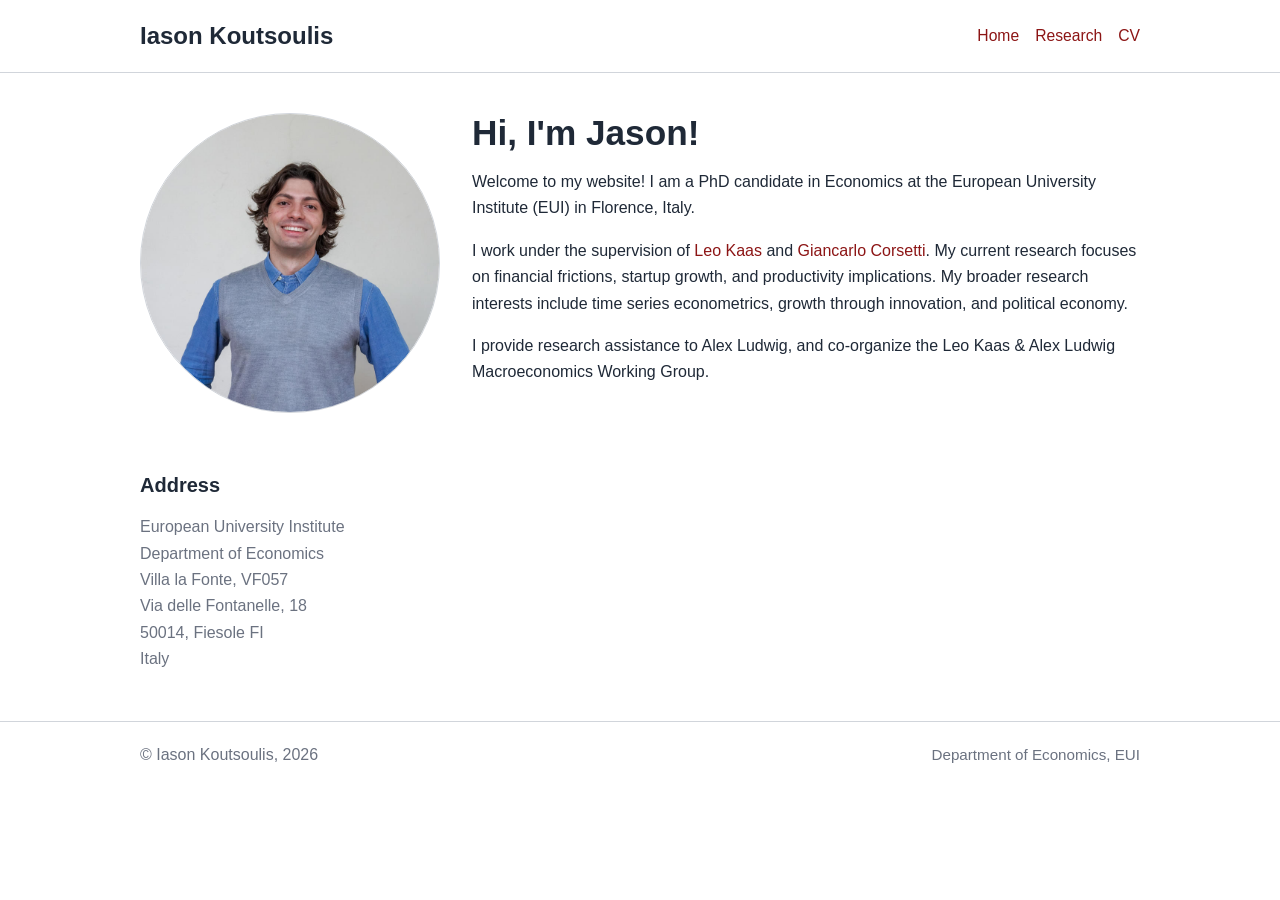
==== index.html @ 0a60ea78 "supervisor change" ====
<!DOCTYPE html>
<html lang="en">
<head>
  <meta charset="UTF-8" />
  <meta name="viewport" content="width=device-width, initial-scale=1.0" />
  <title>Iason Koutsoulis</title>
  <link rel="stylesheet" href="styles.css" />
  <link rel="icon" type="image/png" sizes="32x32" href="assets/scrooge.png">
</head>
<body>
  <a class="skip-link" href="#main-content">Skip to main content</a>

  <header class="site-header">
    <div class="container header-inner">
      <div class="site-branding">
        <a href="/" class="site-title">Iason Koutsoulis</a>
      </div>

      <nav class="main-nav" aria-label="Primary navigation">
        <ul>
          <li><a href="/" aria-current="page">Home</a></li>
          <li><a href="research">Research</a></li>
          <li><a href="assets/Iason_Koutsoulis__CV_mar26.pdf" target="_blank" rel="noopener noreferrer">CV</a></li>
          <!-- <li><a href="policy.html">Policy</a></li>
          <li><a href="talks.html">Talks</a></li>
          <li><a href="teaching.html">Teaching</a></li> -->
        </ul>
      </nav>
    </div>
  </header>

  <main id="main-content" class="container">
    <section class="hero">
      <div class="hero-image">
        <img
          src="assets/headshot.jpg"
          alt="Portrait Iason Koutsoulis"
        />
      </div>

      <div class="hero-content">
        <h1>Hi, I'm Jason!</h1>

        <p>
          Welcome to my website! I am a PhD candidate in Economics at the
          European University Institute (EUI) in Florence, Italy.
        </p>

        <p>
          I work under the supervision of 
          <a href="https://www.eui.eu/people?id=leo-kaas" target="_blank" rel="noopener noreferrer">Leo Kaas</a>
          and
          <a href="https://www.eui.eu/people?id=giancarlo-corsetti" target="_blank" rel="noopener noreferrer">Giancarlo Corsetti</a>. 
          My current research focuses on
          financial frictions, startup growth, and productivity implications. My broader research
          interests include time series econometrics, growth through innovation, and political economy.
        </p>

        <p>
          I provide research assistance to Alex Ludwig, and co-organize the Leo Kaas & Alex Ludwig
          Macroeconomics Working Group.
        </p>

        <!-- <div class="announcement">
          <strong>Announcement:</strong>
          <p>
            The next workshop or conference announcement can go here.
            Replace this text with your current event, seminar, or update.
          </p>
        </div> -->
      </div>
    </section>

    <section class="info-block">
      <h2>Address</h2>
      <address>
        European University Institute<br />
        Department of Economics<br />
        Villa la Fonte, VF057<br />
        Via delle Fontanelle, 18<br />
        50014, Fiesole FI<br />
        Italy
      </address>
    </section>
  </main>

  <footer class="site-footer">
    <div class="container footer-inner">
      <p>© Iason Koutsoulis, 2026</p>
      <ul class="footer-links">
        <li><a href="https://www.eui.eu/en/academic-units/department-of-economics" target="_blank" rel="noopener noreferrer">Department of Economics, EUI</a></li>
        <!-- <li><a href="#">Maps & Directions</a></li>
        <li><a href="#">Search</a></li>
        <li><a href="#">Accessibility</a></li> -->
      </ul>
    </div>
  </footer>
</body>
</html>
---- styles.css ----
:root {
  --bg: #ffffff;
  --text: #1f2937;
  --muted: #6b7280;
  --border: #d1d5db;
  --soft: #f8fafc;
  --link: #8c1515;
  --link-hover: #5f1010;
  --max-width: 1000px;
}

* {
  box-sizing: border-box;
}

html {
  scroll-behavior: smooth;
}

body {
  margin: 0;
  font-family: Helvetica, "Times New Roman", Times, serif;
  color: var(--text);
  background: var(--bg);
  line-height: 1.65;
}

img {
  max-width: 100%;
  display: block;
}

a {
  color: var(--link);
  text-decoration: none;
}

a:hover,
a:focus {
  color: var(--link-hover);
  text-decoration: underline;
}

.container {
  width: min(92%, var(--max-width));
  margin: 0 auto;
}

.skip-link {
  position: absolute;
  left: -9999px;
  top: auto;
}

.skip-link:focus {
  left: 1rem;
  top: 1rem;
  background: #000;
  color: #fff;
  padding: 0.6rem 0.9rem;
  z-index: 1000;
}

.site-header {
  border-bottom: 1px solid var(--border);
  background: #fff;
}

.header-inner {
  display: flex;
  justify-content: space-between;
  align-items: center;
  gap: 1.5rem;
  padding: 1rem 0;
}

.site-title {
  font-size: 1.5rem;
  font-weight: 700;
  color: var(--text);
}

.site-title:hover {
  text-decoration: none;
}

.main-nav ul {
  display: flex;
  flex-wrap: wrap;
  gap: 1rem;
  list-style: none;
  margin: 0;
  padding: 0;
}

.main-nav a {
  font-size: 0.98rem;
}

.hero {
  display: grid;
  grid-template-columns: 300px 1fr;
  gap: 2rem;
  padding: 2.5rem 0;
  align-items: start;
}

.hero-image img {
  width: 100%;
  border: 1px solid var(--border);
  border-radius: 50%;
}

.hero-content h1 {
  font-size: 2.2rem;
  line-height: 1.15;
  margin: 0 0 1rem;
}

.hero-content p {
  margin: 0 0 1rem;
}

.announcement {
  margin-top: 1.5rem;
  padding: 1rem 1.2rem;
  background: var(--soft);
  border-left: 4px solid var(--link);
}

.announcement p {
  margin: 0.4rem 0 0;
}

.info-block {
  padding: 0 0 3rem;
}

.info-block h2 {
  font-size: 1.25rem;
  margin-bottom: 0.75rem;
}

.info-block address {
  font-style: normal;
  color: var(--muted);
}

.site-footer {
  border-top: 1px solid var(--border);
  padding: 1.25rem 0 2rem;
  background: #fff;
}

.footer-inner {
  display: flex;
  justify-content: space-between;
  gap: 1rem;
  align-items: flex-start;
  flex-wrap: wrap;
}

.footer-inner p {
  margin: 0;
  color: var(--muted);
}

.footer-links {
  display: flex;
  flex-wrap: wrap;
  gap: 0.9rem 1.2rem;
  list-style: none;
  margin: 0;
  padding: 0;
}

.footer-links a {
  color: var(--muted);
  font-size: 0.95rem;
}

@media (max-width: 760px) {
  .header-inner {
    flex-direction: column;
    align-items: flex-start;
  }

  .hero {
    grid-template-columns: 1fr;
  }

  .hero-image {
    max-width: 260px;
  }

  .hero-content h1 {
    font-size: 1.8rem;
  }
}
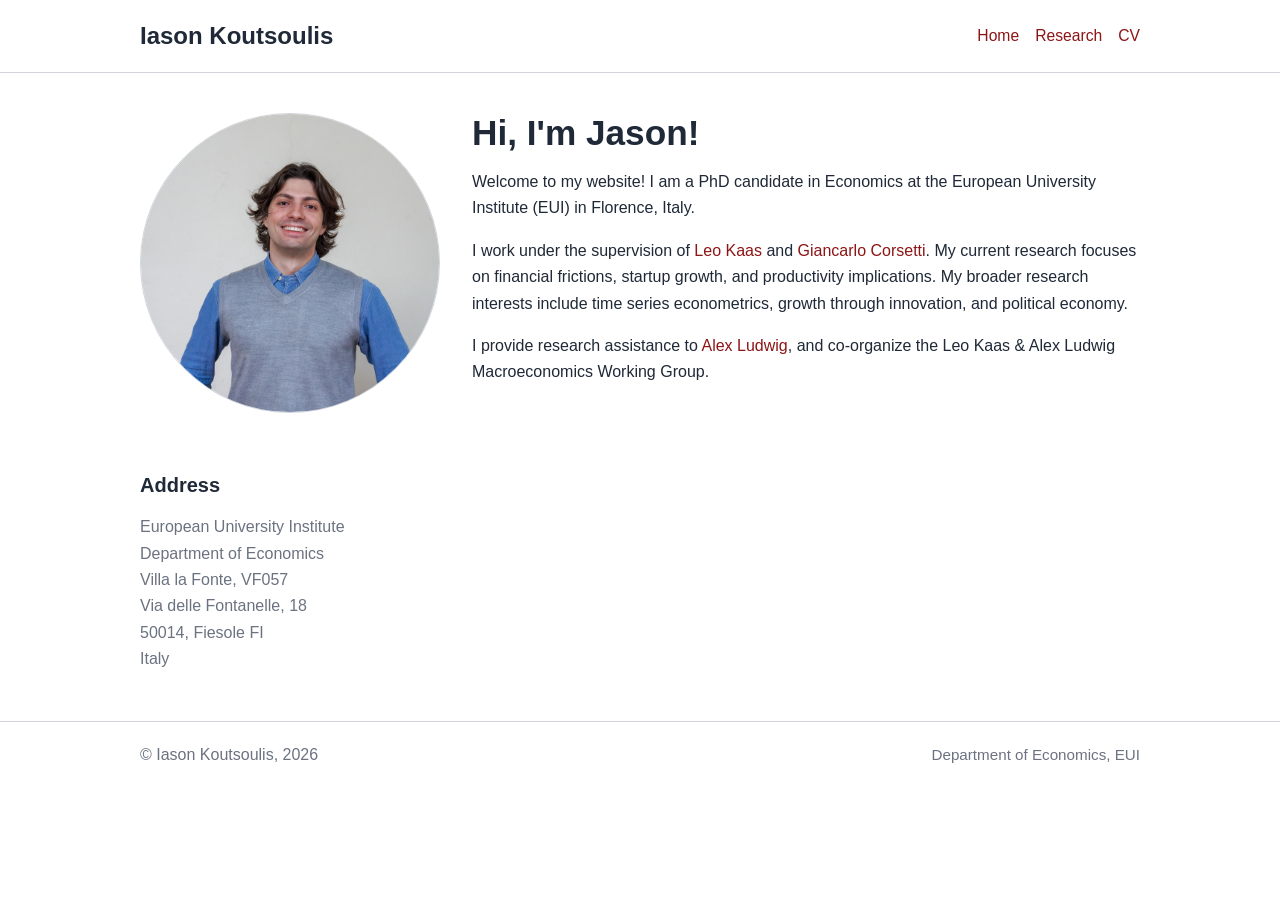
==== commit 40e2c4b9: "still ra tho" ====
--- a/index.html
+++ b/index.html
@@ -57,7 +57,8 @@
         </p>
 
         <p>
-          I provide research assistance to Alex Ludwig, and co-organize the Leo Kaas & Alex Ludwig
+          I provide research assistance to <a href="https://www.eui.eu/people?id=alexander-ludwig" target="_blank" rel="noopener noreferrer">Alex Ludwig</a>, 
+          and co-organize the Leo Kaas & Alex Ludwig
           Macroeconomics Working Group.
         </p>
 
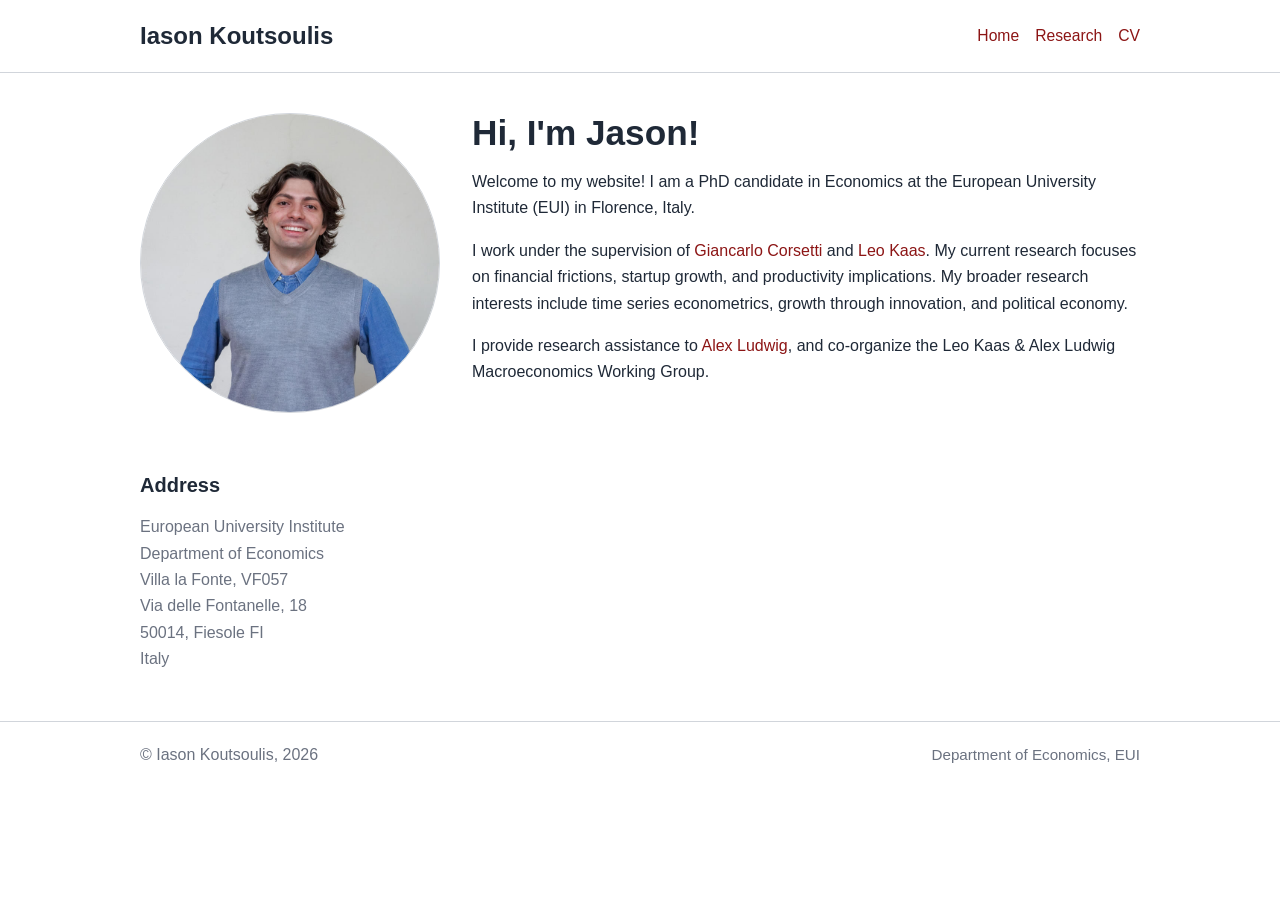
==== commit 0b0e7b89: "reordering" ====
--- a/index.html
+++ b/index.html
@@ -47,10 +47,10 @@
         </p>
 
         <p>
-          I work under the supervision of 
-          <a href="https://www.eui.eu/people?id=leo-kaas" target="_blank" rel="noopener noreferrer">Leo Kaas</a>
+          I work under the supervision of
+          <a href="https://www.eui.eu/people?id=giancarlo-corsetti" target="_blank" rel="noopener noreferrer">Giancarlo Corsetti</a>
           and
-          <a href="https://www.eui.eu/people?id=giancarlo-corsetti" target="_blank" rel="noopener noreferrer">Giancarlo Corsetti</a>. 
+          <a href="https://www.eui.eu/people?id=leo-kaas" target="_blank" rel="noopener noreferrer">Leo Kaas</a>. 
           My current research focuses on
           financial frictions, startup growth, and productivity implications. My broader research
           interests include time series econometrics, growth through innovation, and political economy.
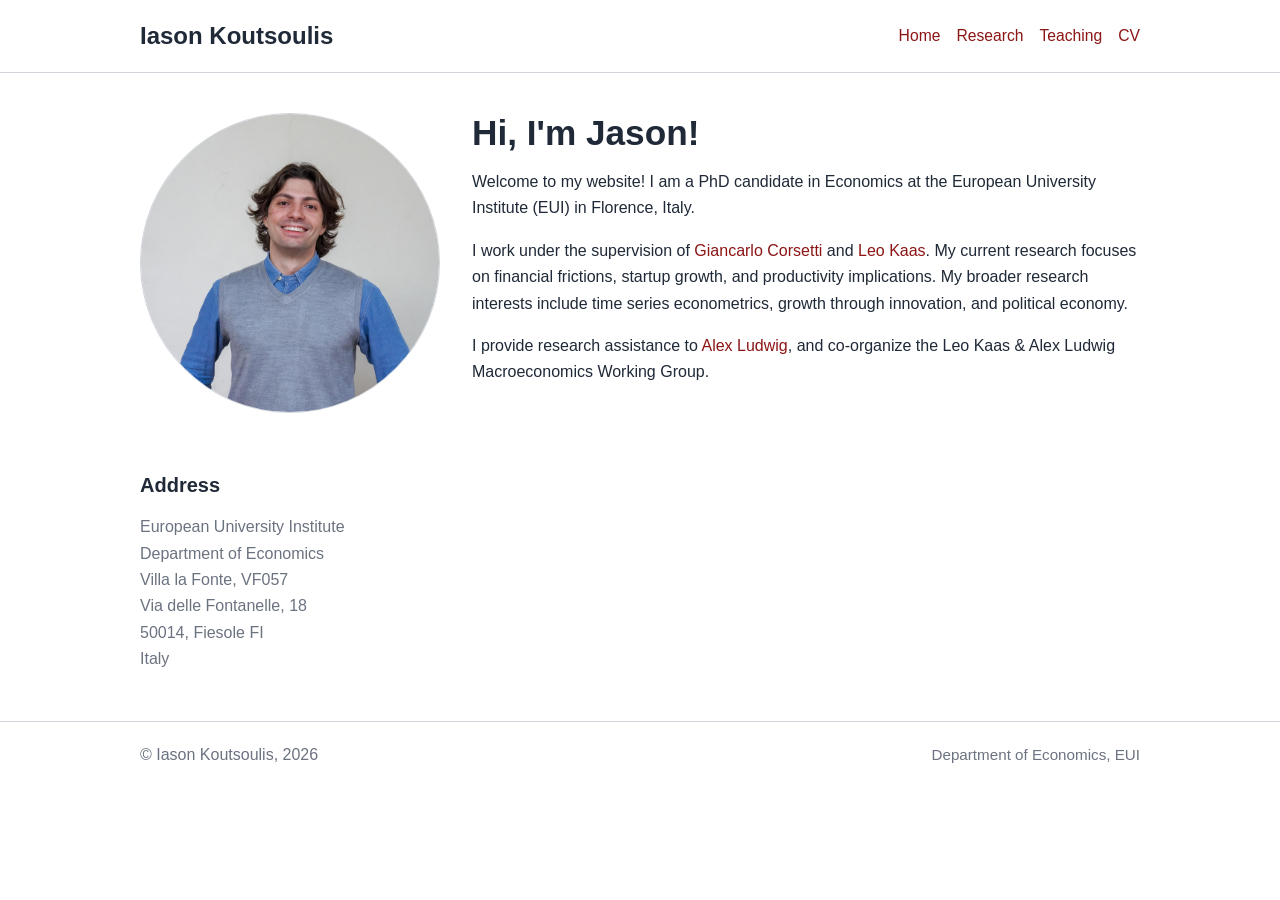
==== commit af10d9f9: "preview for teaching content" ====
--- a/index.html
+++ b/index.html
@@ -20,7 +20,8 @@
         <ul>
           <li><a href="/" aria-current="page">Home</a></li>
           <li><a href="research">Research</a></li>
-          <li><a href="assets/Iason_Koutsoulis__CV_mar26.pdf" target="_blank" rel="noopener noreferrer">CV</a></li>
+          <li><a href="teaching">Teaching</a></li>
+          <li><a href="assets/Iason_Koutsoulis__CV_05jul26.pdf" target="_blank" rel="noopener noreferrer">CV</a></li>
           <!-- <li><a href="policy.html">Policy</a></li>
           <li><a href="talks.html">Talks</a></li>
           <li><a href="teaching.html">Teaching</a></li> -->
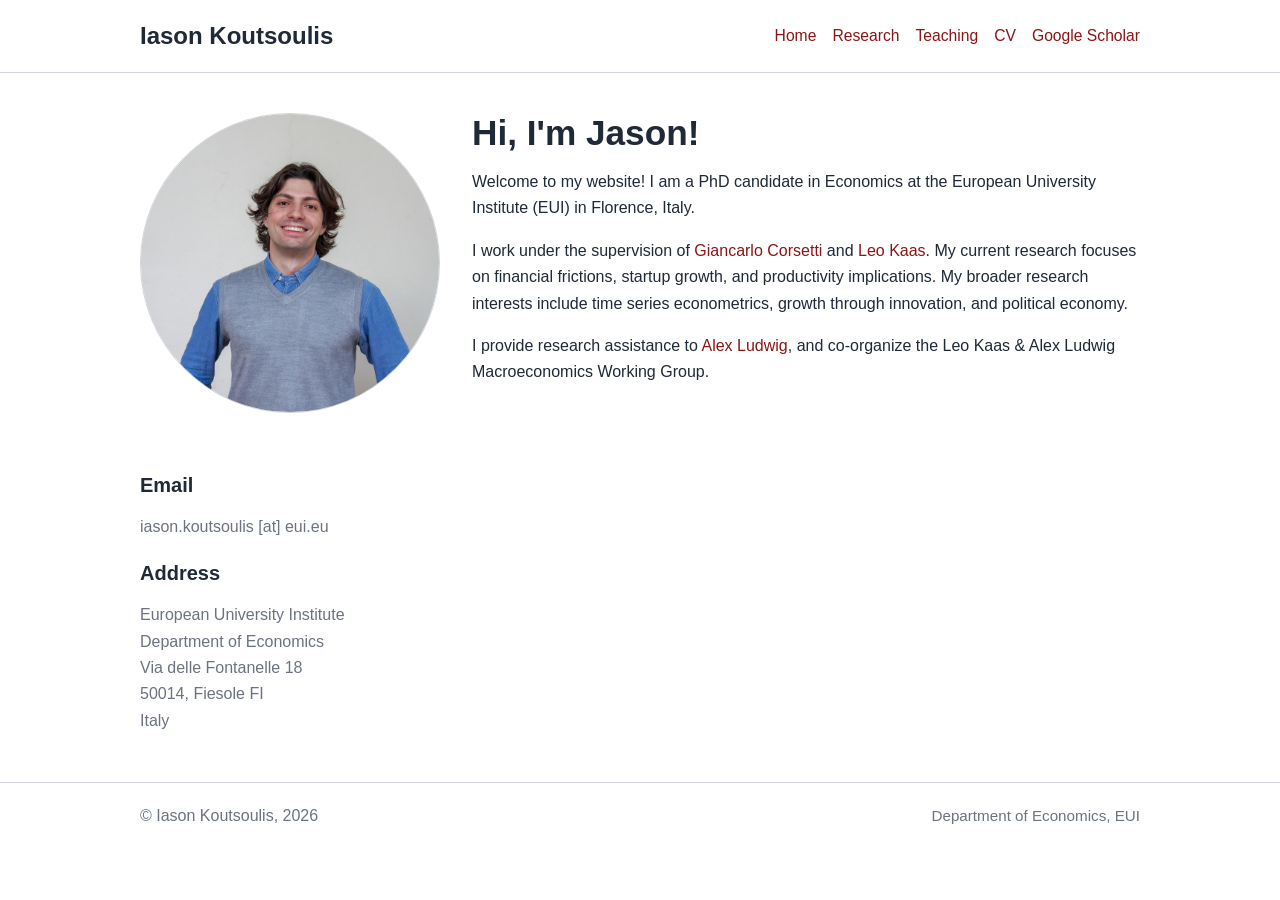
==== commit 5be7d2e6: "minor stuff such as gscholar and email address" ====
--- a/index.html
+++ b/index.html
@@ -2,6 +2,7 @@
 <html lang="en">
 <head>
   <meta charset="UTF-8" />
+  <meta name="google-site-verification" content="bUyCngIGNVJ5dVJwfnmkiaJJzKaBXLmkH6FqsbSeJy0" />
   <meta name="viewport" content="width=device-width, initial-scale=1.0" />
   <title>Iason Koutsoulis</title>
   <link rel="stylesheet" href="styles.css" />
@@ -22,6 +23,7 @@
           <li><a href="research">Research</a></li>
           <li><a href="teaching">Teaching</a></li>
           <li><a href="assets/Iason_Koutsoulis__CV_05jul26.pdf" target="_blank" rel="noopener noreferrer">CV</a></li>
+          <li><a href="https://scholar.google.com/citations?user=2dtIBKcAAAAJ&hl=en" target="_blank" rel="noopener noreffer">Google Scholar</a></li>
           <!-- <li><a href="policy.html">Policy</a></li>
           <li><a href="talks.html">Talks</a></li>
           <li><a href="teaching.html">Teaching</a></li> -->
@@ -74,12 +76,18 @@
     </section>
 
     <section class="info-block">
+      <h2>Email</h2>
+      <address>
+        iason.koutsoulis [at] eui.eu
+      </address>
+    <!-- </section>
+
+    <section class="info-block"> -->
       <h2>Address</h2>
       <address>
         European University Institute<br />
         Department of Economics<br />
-        Villa la Fonte, VF057<br />
-        Via delle Fontanelle, 18<br />
+        Via delle Fontanelle 18<br />
         50014, Fiesole FI<br />
         Italy
       </address>
